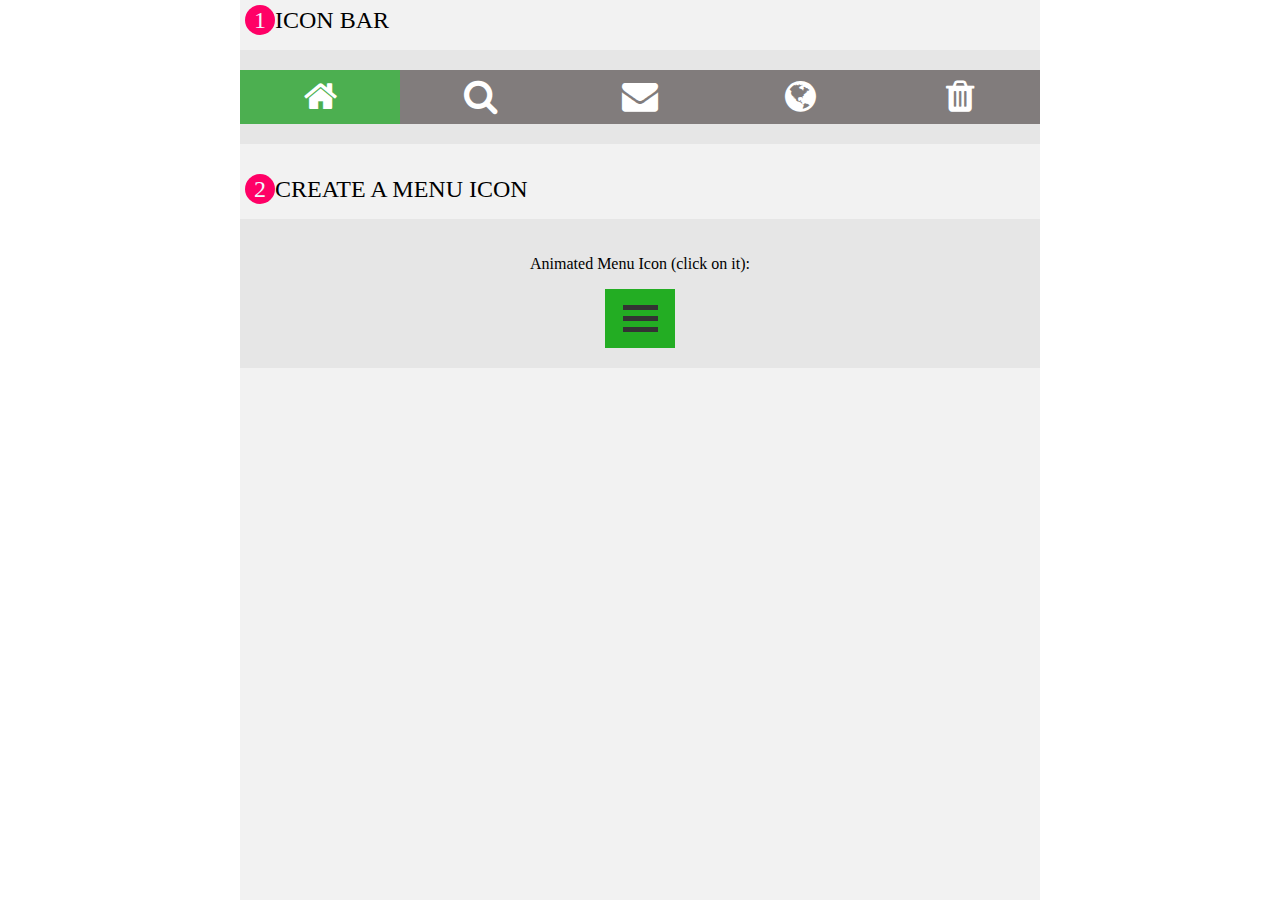
==== index.html @ 6dd47a66 "2nd lesson" ====
<!DOCTYPE html>
<html lang="en">
<head>
    <meta charset="UTF-8">
    <meta name="viewport" content="width=device-width, initial-scale=1.0">
    <title>Document</title>
    <link rel="stylesheet" href="https://cdnjs.cloudflare.com/ajax/libs/font-awesome/4.7.0/css/font-awesome.min.css">
    <link rel="stylesheet" href="./style.css">
</head>
<body>
    <div class="main">
        <p class = "lesson">Icon Bar</p>
        <div class = "lesson-body">
            <div class="icon-bar">
                <a class="active" href="#"><i class="fa fa-home"></i></a>
                <a href="#"><i class="fa fa-search"></i></a>
                <a href="#"><i class="fa fa-envelope"></i></a>
                <a href="#"><i class="fa fa-globe"></i></a>
                <a href="#"><i class="fa fa-trash"></i></a>
            </div>
        </div>        

        <p class = "lesson">Create a Menu Icon</p>
        <div class = "lesson-body">
            <p class = "text-center">Animated Menu Icon (click on it):</p>
            <div id = "bar-menu" class="bar-menu">
                <div class="bar bar1"></div>
                <div class="bar bar2"></div>
                <div class="bar bar3"></div>
            </div>
        </div>
        
    </div>
    
    <script src = "index.js"></script>
</body>
</html>
---- style.css ----
body {
    margin: 0;
    padding: 0;
    counter-reset: section;
}

.lesson {
    margin: 25px 0 10px 0;
    padding: 5px;
    font-size: 1.5em;
    text-transform: uppercase;
    line-height: 30px;
}

.lesson:first-child {
    margin-top: 0;
}

.lesson:before {
    counter-increment: section;
    content: counter(section)" ";
    display: inline-block;
    width: 30px;
    height: 30px;
    color: aliceblue;
    background: #ff0066;
    border-radius: 50%;
    text-align: center;
}

.lesson-body {
    padding: 20px 0;
    background: #e6e6e6;
}

.main {
    max-width: 800px;
    background: #f2f2f2;
    margin: 0 auto;
    height: 100vh;
}

.icon-bar {
    width: 100%;
    background: #817c7c;
    overflow: auto;
}

.icon-bar a {
    width: 20%;
    float: left;
    text-align: center;
    padding: 6px 0;
    transition: all 0.5s ease;
    color: white; 
    font-size: 36px;
}

.icon-bar a:hover {
    background-color: #000;
}

.active {
    background-color: #4CAF50;;
}

/* ------2-------- */

.text-center {
    text-align: center;
}

.bar-menu {
    width: 50px;
    display: block;
    cursor: pointer;
    margin: auto;
    background: rgb(35, 173, 35);
    padding: 10px;
}

.bar1, .bar2, .bar3 {
width: 35px;
height: 5px;
background-color: #333;
margin: 6px auto;
transition: 0.4s;
}

.change {
    background: #333;
}

.change > div {
    background: rgb(35, 173, 35);
}

.change .bar1 {
    -webkit-transform: rotate(-45deg) translate(-9px, 6px) ;
    transform: rotate(-45deg) translate(-9px, 6px) ;
}

.change .bar2 {
    opacity: 0;
}

.change .bar3 {
    -webkit-transform: rotate(45deg) translate(-8px, -8px) ;
    transform: rotate(45deg) translate(-8px, -8px) ;
}
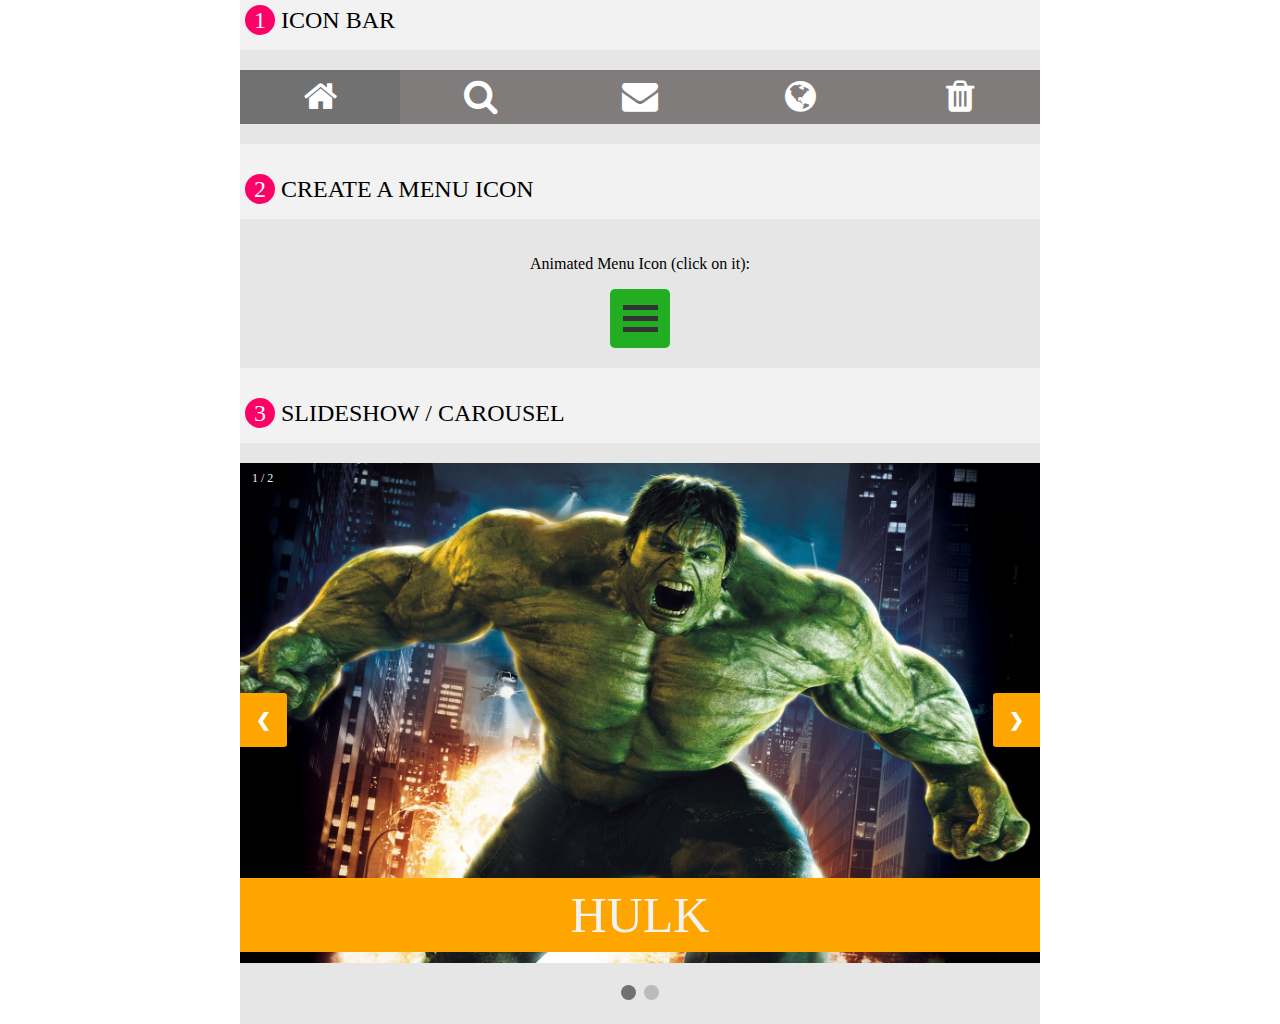
==== commit fa67835d: "3rd" ====
--- a/index.html
+++ b/index.html
@@ -9,7 +9,7 @@
 </head>
 <body>
     <div class="main">
-        <p class = "lesson">Icon Bar</p>
+        <p class = "lesson">  Icon Bar</p>
         <div class = "lesson-body">
             <div class="icon-bar">
                 <a class="active" href="#"><i class="fa fa-home"></i></a>
@@ -20,7 +20,7 @@
             </div>
         </div>        
 
-        <p class = "lesson">Create a Menu Icon</p>
+        <p class = "lesson">  Create a Menu Icon</p>
         <div class = "lesson-body">
             <p class = "text-center">Animated Menu Icon (click on it):</p>
             <div id = "bar-menu" class="bar-menu">
@@ -29,6 +29,34 @@
                 <div class="bar bar3"></div>
             </div>
         </div>
+
+        <p class = "lesson">  Slideshow / Carousel</p>
+        <div class = "lesson-body">
+            <div class="slideshow-container">
+                <div class="mySlides fade">
+                  <div class="numbertext">1 / 2</div>
+                  <img src="./img-av/hulk.jpg">
+                  <div class="text">HULK</div>
+                </div>
+              
+                <div class="mySlides fade">
+                  <div class="numbertext">2 / 2</div>
+                  <img src="./img-av//iron-man.jpg">
+                  <div class="text">IRON MAN</div>
+                </div>
+              
+                <!-- Next and previous buttons -->
+                <a class="prev arrow">&#10094;</a>
+                <a class="next arrow">&#10095;</a>
+              </div>
+              <br>
+              
+              <!-- The dots/circles -->
+              <div style="text-align:center">
+                <span class="dot"></span>
+                <span class="dot"></span>
+              </div>
+        </div>
         
     </div>
     
--- a/style.css
+++ b/style.css
@@ -1,7 +1,12 @@
 body {
     margin: 0;
     padding: 0;
-    counter-reset: section;
+    counter-reset: section; 
+    box-sizing: border-box;   
+}
+
+body * {
+    box-sizing: border-box;
 }
 
 .lesson {
@@ -71,12 +76,13 @@
 }
 
 .bar-menu {
-    width: 50px;
+    width: 60px;
     display: block;
     cursor: pointer;
     margin: auto;
     background: rgb(35, 173, 35);
     padding: 10px;
+    border-radius: 5px;
 }
 
 .bar1, .bar2, .bar3 {
@@ -107,4 +113,102 @@
 .change .bar3 {
     -webkit-transform: rotate(45deg) translate(-8px, -8px) ;
     transform: rotate(45deg) translate(-8px, -8px) ;
-}+}
+
+/* -------3---------- */
+
+.slideshow-container {
+    max-width: 1000px;
+    position: relative;
+    margin: auto;
+}
+
+.mySlides {
+    display: none;
+}
+
+.prev, .next {
+    cursor: pointer;
+    position: absolute;
+    top: 50%;
+    width: auto;
+    background:orange;
+    margin-top: -22px;
+    padding: 16px;
+    color: white;
+    font-weight: bold;
+    font-size: 18px;
+    transition: 0.6s ease;
+    border-radius: 0 3px 3px 0;
+    user-select: none;
+  }
+
+  .next {
+    right: 0;
+    border-radius: 3px 0 0 3px;
+  }
+
+  .prev:hover, .next:hover {
+    background-color: rgba(0,0,0,0.8);
+  }
+  
+  /* Caption text */
+  .text {
+    color: #f2f2f2;
+    font-size: 50px;
+    padding: 8px 12px;
+    position: absolute;
+    bottom: 15px;
+    width: 100%;
+    text-align: center;
+    background: orange;
+  }
+  
+  /* Number text (1/3 etc) */
+  .numbertext {
+    color: #f2f2f2;
+    font-size: 12px;
+    padding: 8px 12px;
+    position: absolute;
+    top: 0;
+  }
+
+  img {
+    object-fit: cover;
+    height: 500px;
+    width:100%;
+  }
+  
+  /* The dots/bullets/indicators */
+  .dot {
+    cursor: pointer;
+    height: 15px;
+    width: 15px;
+    margin: 0 2px;
+    background-color: #bbb;
+    border-radius: 50%;
+    display: inline-block;
+    transition: background-color 0.6s ease;
+  }
+  
+  .active, .dot:hover {
+    background-color: #717171;
+  }
+  
+  /* Fading animation */
+  .fade {
+    -webkit-animation-name: fade;
+    -webkit-animation-duration: 1.5s;
+    animation-name: fade;
+    animation-duration: 1.5s;
+  }
+  
+  @-webkit-keyframes fade {
+    from {opacity: .4}
+    to {opacity: 1}
+  }
+  
+  @keyframes fade {
+    from {opacity: .4}
+    to {opacity: 1}
+  }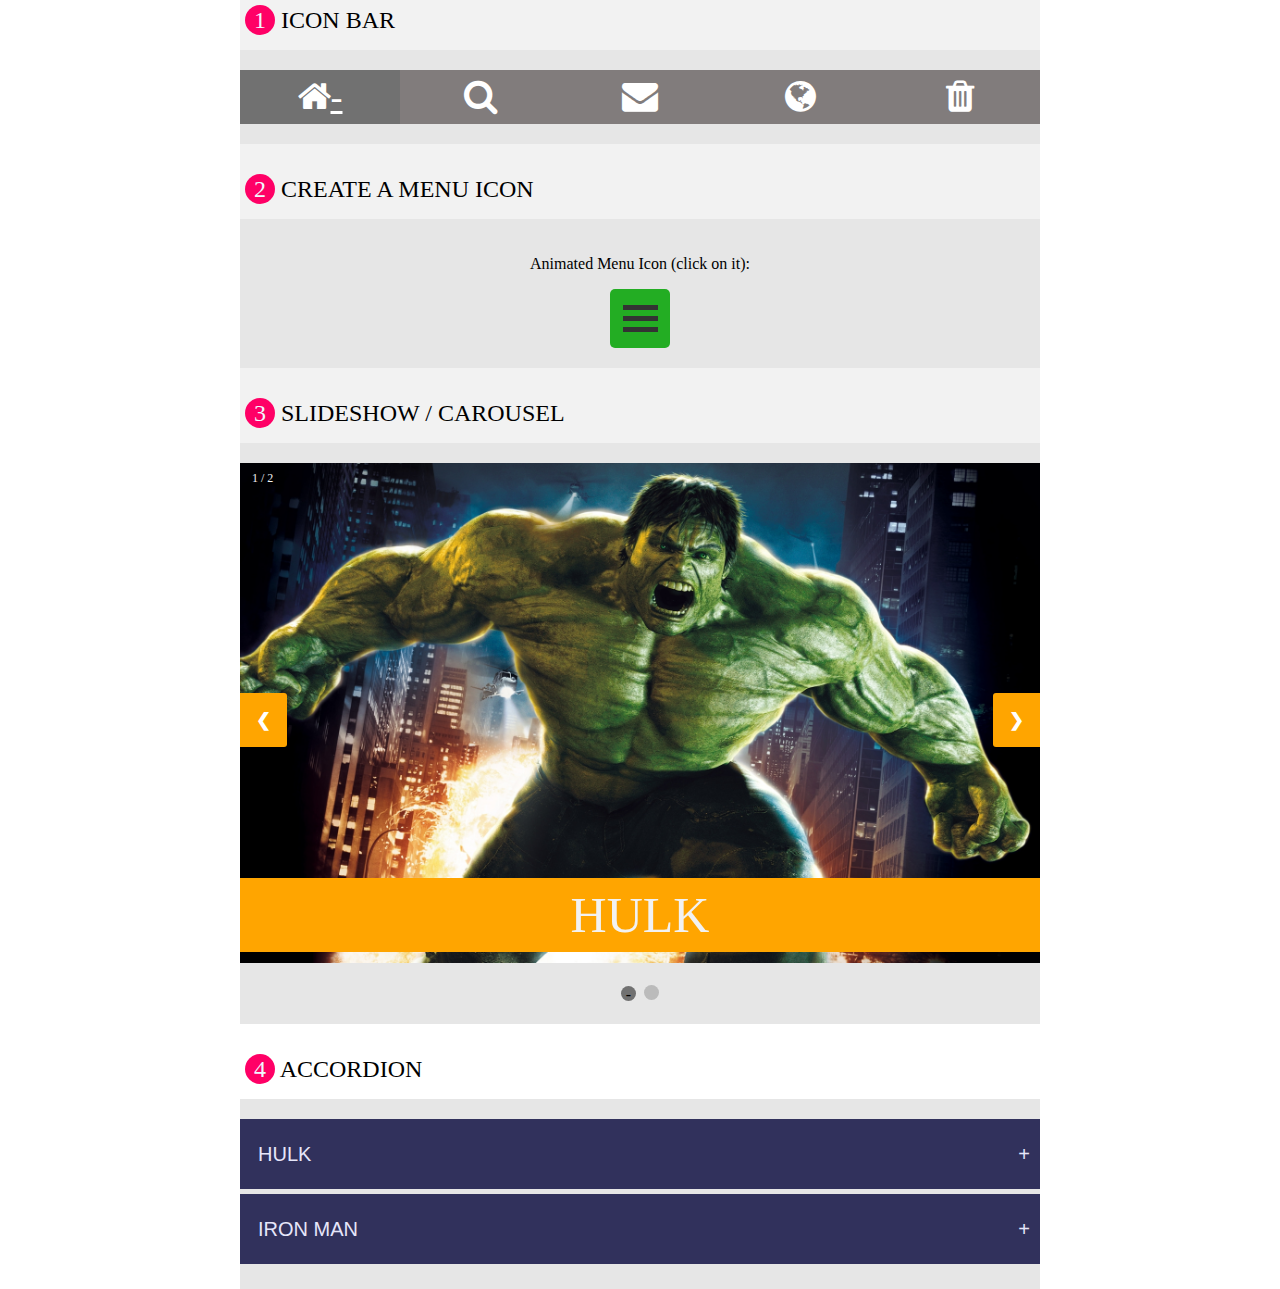
==== commit 2ba03fa0: "4rd" ====
--- a/index.html
+++ b/index.html
@@ -57,7 +57,26 @@
                 <span class="dot"></span>
               </div>
         </div>
-        
+        <p class="lesson">  ACCORDION</p>
+        <div class = "lesson-body">
+            <button class="section-header">
+                HULK
+            </button>
+            <div class="subsection">
+                Bioscience genius Dr. Bruce Banner focused his major studies on the effects of gamma radiation on humans, working alongside Dr. Betty Ross at a Virginia University lab. Dr. Ross’ father, General “Thunderbolt” Ross of the U.S. Army, channeled Banner’s work into a program to develop weapons for the military, unbeknownst to both doctors. When Banner decided to test what he learned on himself, he triggered a fantastic transformation in himself that resulted in an immense, hulking figure fueled by his own rage.
+
+                Having destroyed his lab as the creature, and inadvertently harming Ross in the process, Banner slipped away to avoid capture and study by the Army and began a desperate quest for a cure to his bizarre affliction.
+            </div>
+            <button class="section-header">
+                IRON MAN
+            </button>
+            <div class="subsection">
+                Genius inventor Tony Stark continued his father Howard Stark’s weaponry business after his parents’ untimely deaths and flew it to even greater heights of innovation. While in Afghanistan to demonstrate a new missile for the U.S. military, Stark’s convoy came under fire by a terrorist group known as the Ten Rings and he was severely wounded. Taken prisoner by the group, Stark awoke in their headquarters to learn that shrapnel near his heart had nearly cost him his life, but swift action by scientist and fellow prisoner Ho Yinsen—who had inserted a powerful electromagnet in Stark’s chest—would prolong it temporarily.
+
+                Stalling his captors after they demanded he build them a new weapon, Stark replaced the magnet with the RT, a miniature version of a device originally designed by his father, the Arc Reactor. Furthermore, he and Yinsen created a crude suit of armor which could provide them the means with which to escape. The suit worked as planned, though Yinsen sacrificed himself in order to allow Tony enough time to power it up to fight their terrorist captors.
+            </div>
+
+        </div>        
     </div>
     
     <script src = "index.js"></script>
--- a/style.css
+++ b/style.css
@@ -211,4 +211,53 @@
   @keyframes fade {
     from {opacity: .4}
     to {opacity: 1}
-  }+  }
+
+  /* --------4------------- */
+
+  .section-header {
+        width: 100%;
+        height: 70px;
+        font-size: 20px;
+        position: relative;
+        margin-bottom: 5px;
+        cursor: pointer;
+        padding: 18px;
+        width: 100%;
+        text-align: left;
+        border: none;
+        outline: none;
+        transition: 0.4s;
+        background: rgb(49, 49, 92);
+        color: lavender;
+  }
+
+  .section-header:hover {
+    background: rgb(31, 31, 71);
+    padding-left: 30px;
+    transition: 0.5s;
+  }
+
+  .section-header:after {
+    content: "+";
+    position: absolute;
+    right: 0;
+    padding-right: 10px;
+    
+}
+
+.subsection {
+    padding: 10px;
+    text-align: justify;
+    background-color: white;
+    display: none;
+    overflow: hidden;
+}
+
+.accordDisplay {
+    display: block;
+}
+
+.active:after {
+    content: "-";;
+}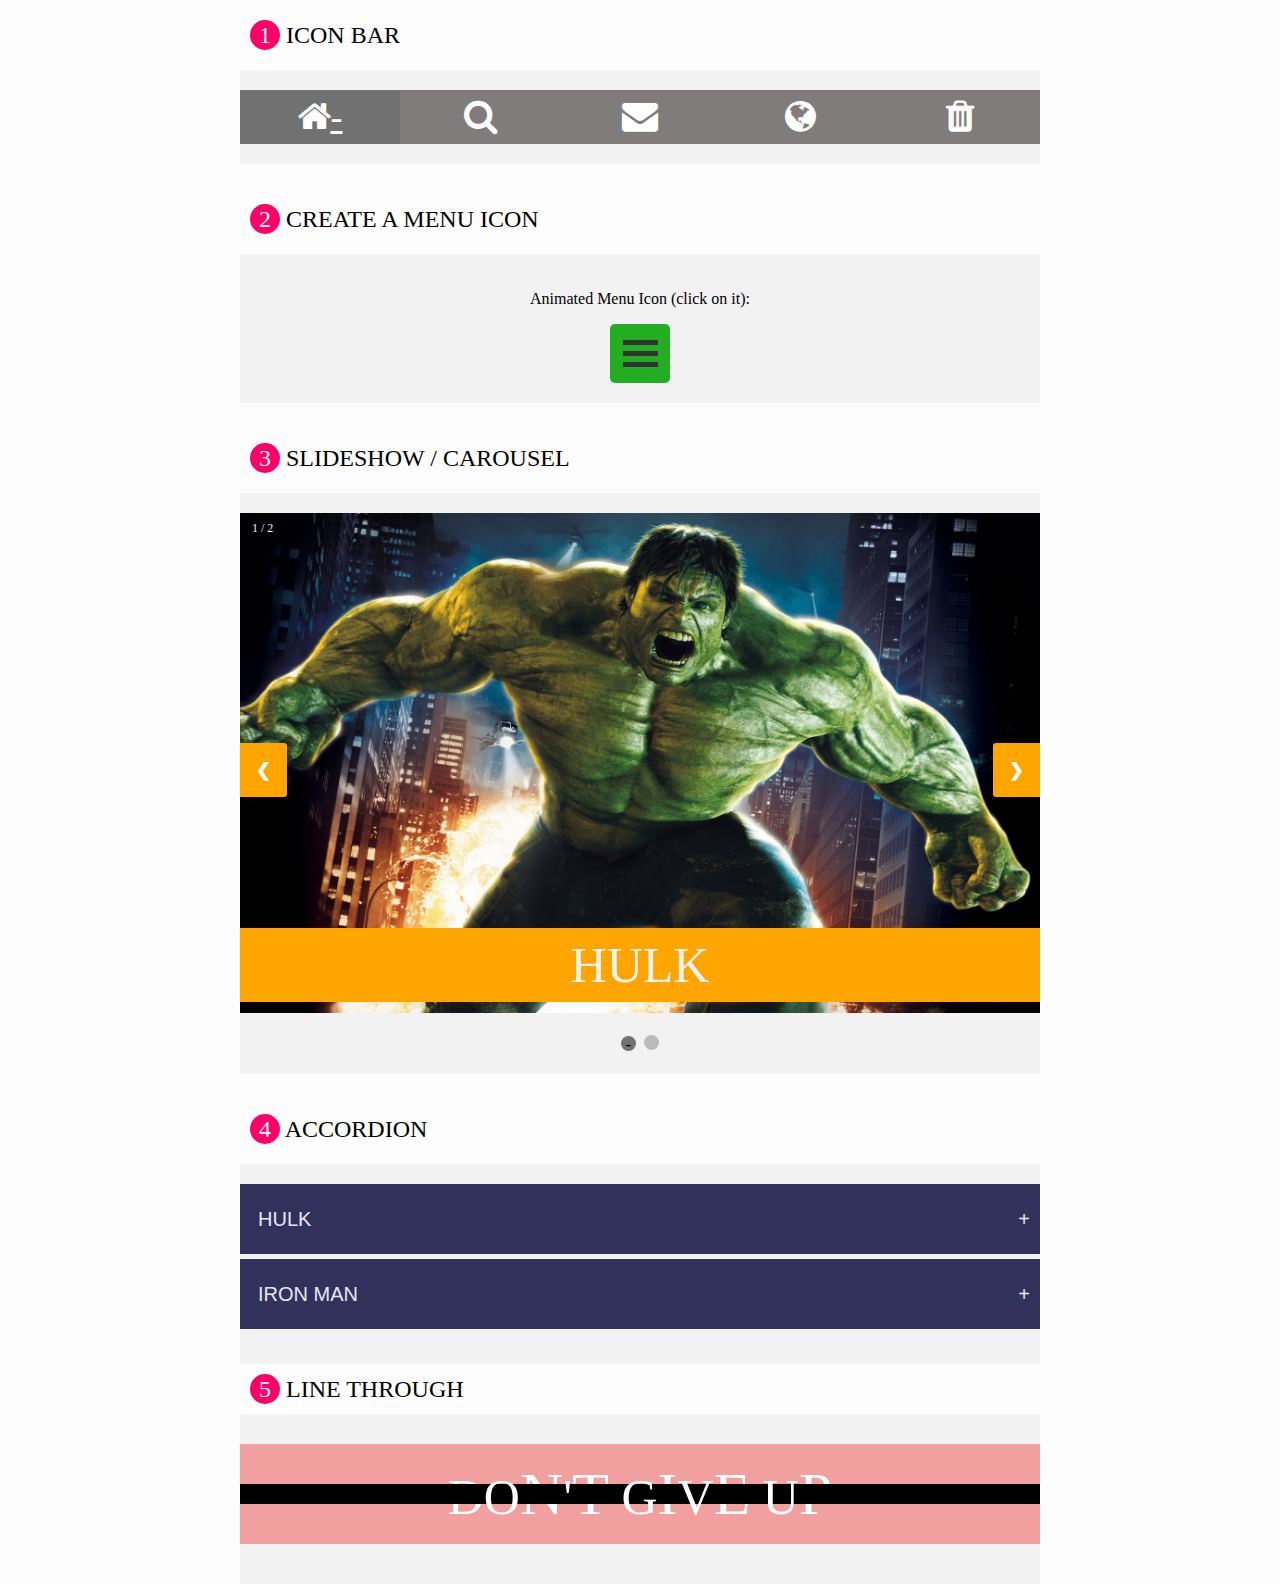
==== commit b7b5e405: "line" ====
--- a/index.html
+++ b/index.html
@@ -76,6 +76,15 @@
                 Stalling his captors after they demanded he build them a new weapon, Stark replaced the magnet with the RT, a miniature version of a device originally designed by his father, the Arc Reactor. Furthermore, he and Yinsen created a crude suit of armor which could provide them the means with which to escape. The suit worked as planned, though Yinsen sacrificed himself in order to allow Tony enough time to power it up to fight their terrorist captors.
             </div>
 
+            <p class="lesson">  LINE THROUGH</p>
+            <div class = "lesson-body">
+                <div class="contLine">
+                    <div class="lineText"> DON'T GIVE UP</div>
+                    <div class="line"></div>
+                </div>
+                
+            </div>
+
         </div>        
     </div>
     
--- a/style.css
+++ b/style.css
@@ -2,7 +2,8 @@
     margin: 0;
     padding: 0;
     counter-reset: section; 
-    box-sizing: border-box;   
+    box-sizing: border-box; 
+    background: rgb(253, 253, 253);  
 }
 
 body * {
@@ -10,15 +11,16 @@
 }
 
 .lesson {
-    margin: 25px 0 10px 0;
-    padding: 5px;
+    margin: 30px 0 10px 0;
+    padding: 10px;
     font-size: 1.5em;
     text-transform: uppercase;
     line-height: 30px;
+    background: rgb(253, 253, 253);
 }
 
 .lesson:first-child {
-    margin-top: 0;
+    margin-top: 10px;
 }
 
 .lesson:before {
@@ -35,12 +37,13 @@
 
 .lesson-body {
     padding: 20px 0;
-    background: #e6e6e6;
+    background: #f2f2f2;
+    min-height: 60px;
 }
 
 .main {
     max-width: 800px;
-    background: #f2f2f2;
+    /* background: #f2f2f2; */
     margin: 0 auto;
     height: 100vh;
 }
@@ -260,4 +263,44 @@
 
 .active:after {
     content: "-";;
+}
+
+/* --------5--------- */
+
+.contLine {
+  height: 100px;
+  line-height: 100px;
+  text-align: center;
+  font-size: 50px;
+  position: relative;
+  background: rgb(241, 159, 159);
+  
+}
+
+.spanLetter {
+  transition: font-size 0.5s;
+}
+
+.line {
+  position: absolute;
+  width: 100%;
+  height: 20px;
+  background: #000;
+  z-index: 2;
+  top: calc(50% - 10px);
+  animation-name: up-down;
+  animation-duration: 4s;
+  animation-iteration-count: infinite;
+  animation-direction: alternate;
+  animation-timing-function: linear;
+  
+}
+
+@keyframes up-down {
+  from {background-color: rgb(102, 67, 67);transform: translateY(-35px);}
+  to {background-color: rgb(43, 43, 24); transform: translateY(35px);}
+}
+
+.lineText {
+  position: relative;
 }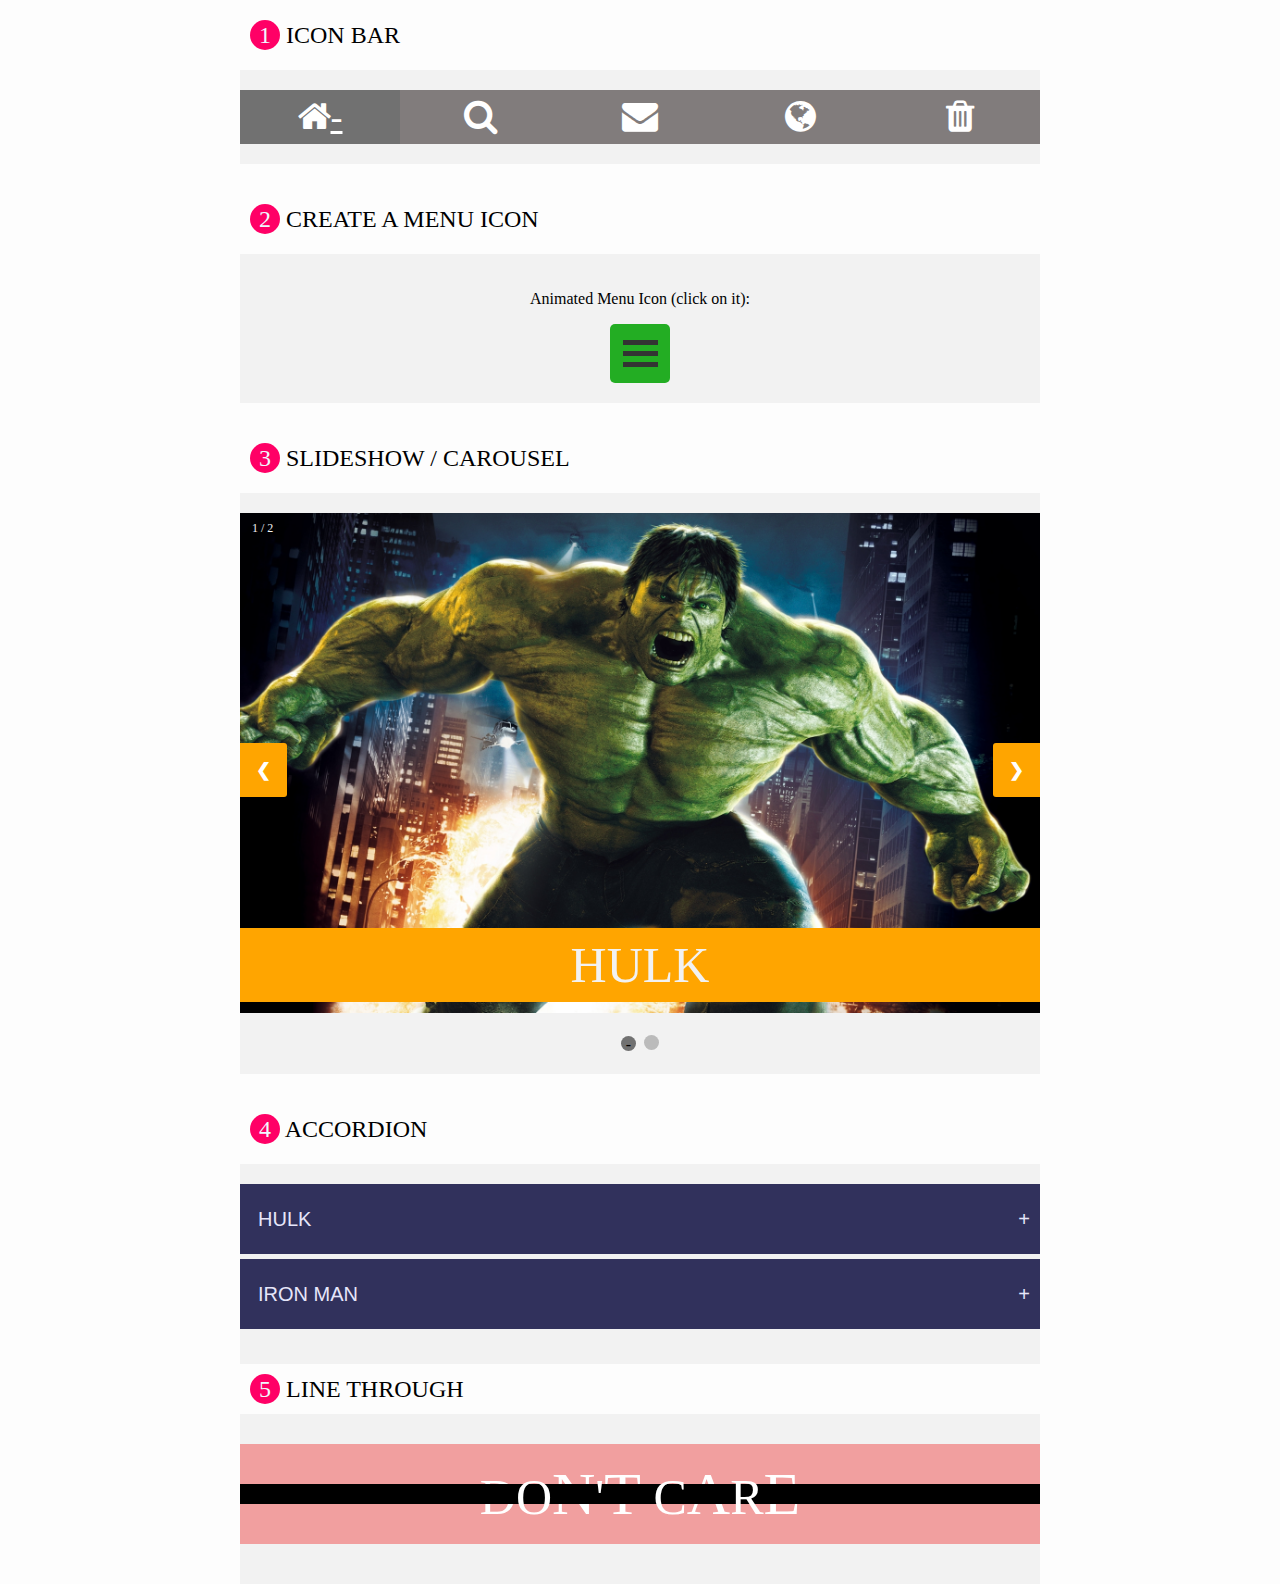
==== commit 089b20ce: "line2" ====
--- a/index.html
+++ b/index.html
@@ -79,7 +79,7 @@
             <p class="lesson">  LINE THROUGH</p>
             <div class = "lesson-body">
                 <div class="contLine">
-                    <div class="lineText"> DON'T GIVE UP</div>
+                    <div class="lineText"> DON'T CARE</div>
                     <div class="line"></div>
                 </div>
                 
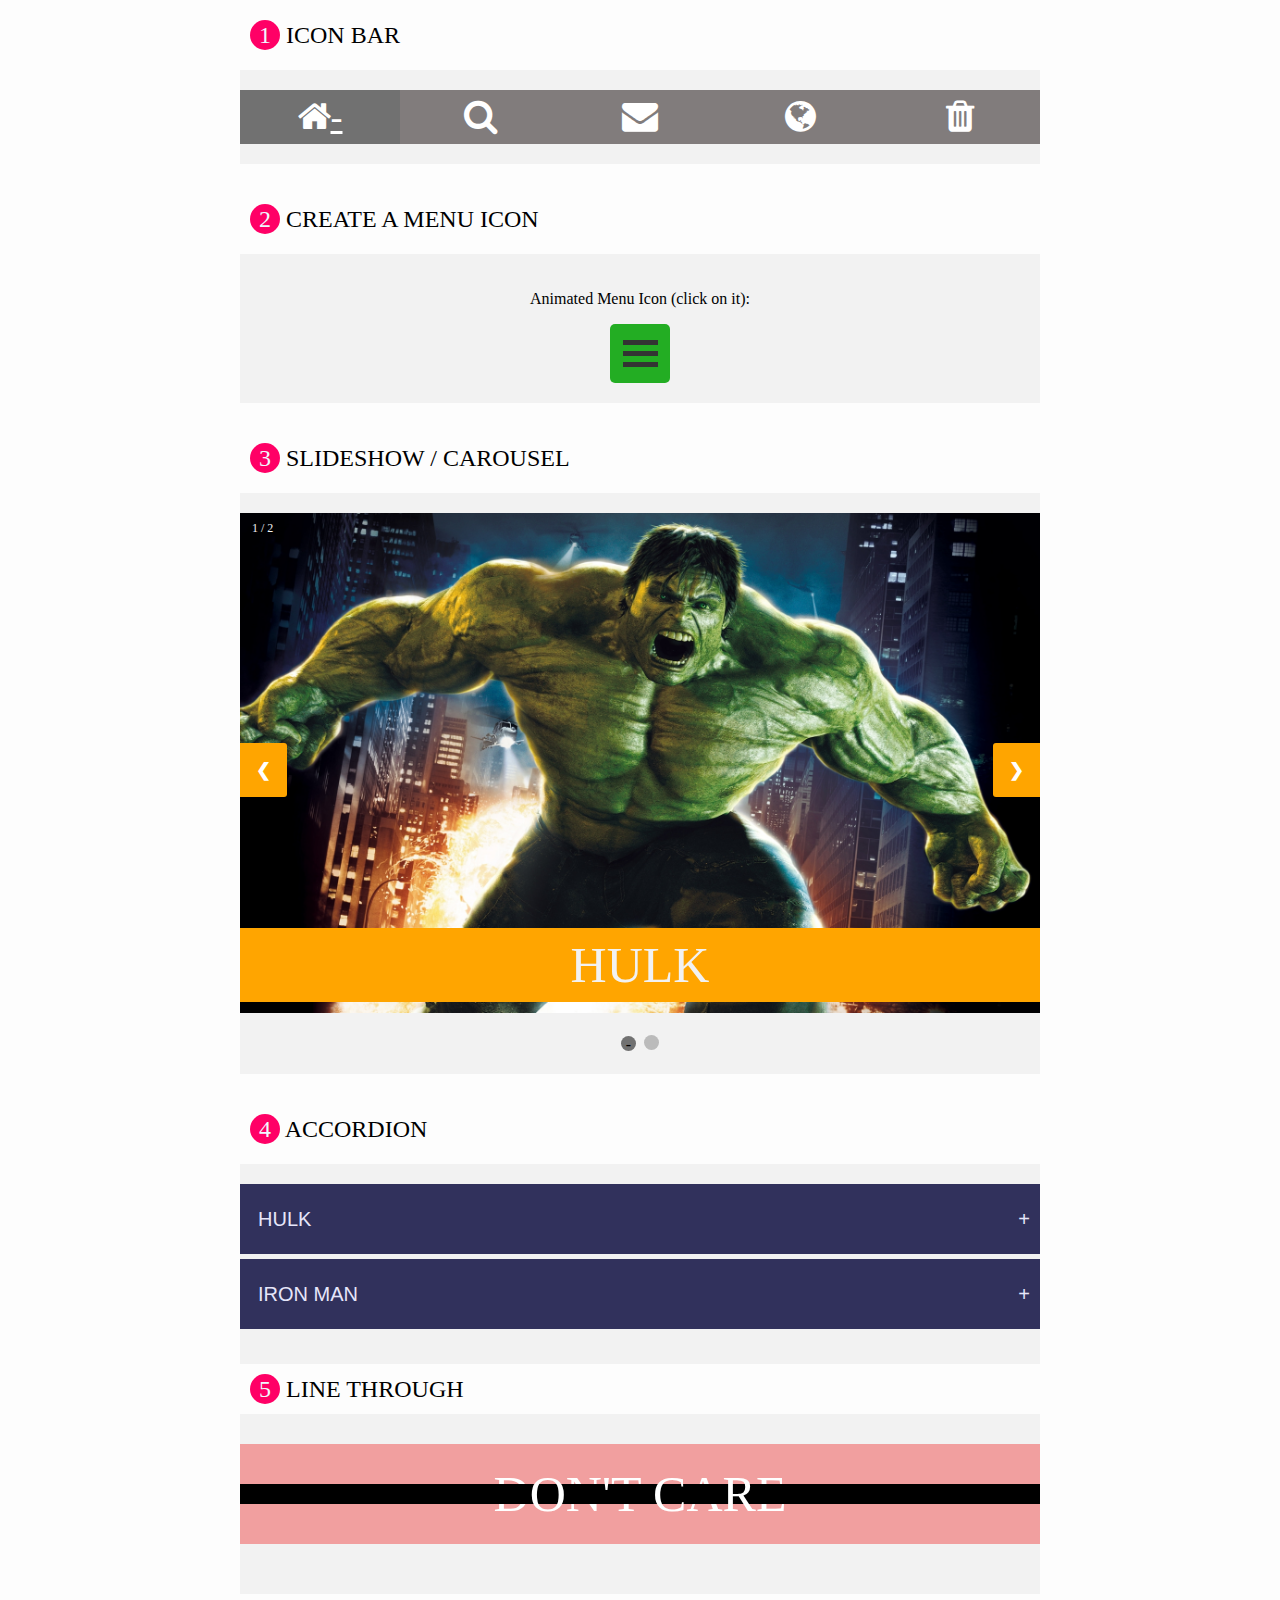
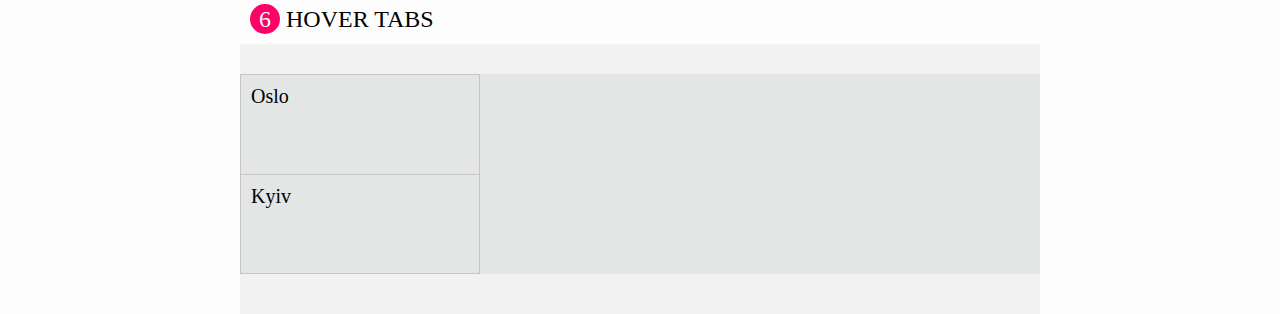
==== commit 4aea0a63: "6rd" ====
--- a/index.html
+++ b/index.html
@@ -62,18 +62,12 @@
             <button class="section-header">
                 HULK
             </button>
-            <div class="subsection">
-                Bioscience genius Dr. Bruce Banner focused his major studies on the effects of gamma radiation on humans, working alongside Dr. Betty Ross at a Virginia University lab. Dr. Ross’ father, General “Thunderbolt” Ross of the U.S. Army, channeled Banner’s work into a program to develop weapons for the military, unbeknownst to both doctors. When Banner decided to test what he learned on himself, he triggered a fantastic transformation in himself that resulted in an immense, hulking figure fueled by his own rage.
-
-                Having destroyed his lab as the creature, and inadvertently harming Ross in the process, Banner slipped away to avoid capture and study by the Army and began a desperate quest for a cure to his bizarre affliction.
+            <div class="subsection hulk">
             </div>
             <button class="section-header">
                 IRON MAN
             </button>
-            <div class="subsection">
-                Genius inventor Tony Stark continued his father Howard Stark’s weaponry business after his parents’ untimely deaths and flew it to even greater heights of innovation. While in Afghanistan to demonstrate a new missile for the U.S. military, Stark’s convoy came under fire by a terrorist group known as the Ten Rings and he was severely wounded. Taken prisoner by the group, Stark awoke in their headquarters to learn that shrapnel near his heart had nearly cost him his life, but swift action by scientist and fellow prisoner Ho Yinsen—who had inserted a powerful electromagnet in Stark’s chest—would prolong it temporarily.
-
-                Stalling his captors after they demanded he build them a new weapon, Stark replaced the magnet with the RT, a miniature version of a device originally designed by his father, the Arc Reactor. Furthermore, he and Yinsen created a crude suit of armor which could provide them the means with which to escape. The suit worked as planned, though Yinsen sacrificed himself in order to allow Tony enough time to power it up to fight their terrorist captors.
+            <div class="subsection iron">
             </div>
 
             <p class="lesson">  LINE THROUGH</p>
@@ -85,6 +79,16 @@
                 
             </div>
 
+            <div class = "lesson">  Hover tabs</div>
+            <div class="lesson-body">
+                <div class="side-wrapper">
+                    <div class="side">Oslo</div>
+                    <div class="side-info">Is the capital and most populous city of Norway. It constitutes both a county and a municipality. During the Viking Age the area was part of Viken, the northernmost Danish province. Oslo was founded as a city at the end of the Viking Age in the year 1040 under the name Ánslo, and established as a kaupstad or trading place in 1048 by Harald Hardrada.</div>
+                    <div class="side">Kyiv</div>
+                    <div class="side-info">Is the capital and most populous city of Ukraine. It is in north-central Ukraine along the Dnieper River. Its population in July 2015 was 2,887,974, making Kiev the 6th-most populous city in Europe.</div>
+                </div>
+            </div>
+
         </div>        
     </div>
     
--- a/style.css
+++ b/style.css
@@ -277,9 +277,9 @@
   
 }
 
-.spanLetter {
+/* .spanLetter {
   transition: font-size 0.5s;
-}
+} */
 
 .line {
   position: absolute;
@@ -303,4 +303,56 @@
 
 .lineText {
   position: relative;
+}
+
+/* -------------5---------- */
+
+.side {
+    height: 50%;
+    width: 30%;
+    background: rgb(227, 230, 229);
+    padding: 10px;
+    font-size: 20px;
+    border: 1px solid rgb(199, 196, 196);
+    border-bottom: none;
+    position: relative;
+    cursor: pointer;
+}
+
+.side:nth-last-child(2) {
+    border-bottom: 1px solid rgb(199, 196, 196);
+}
+
+
+
+.side:hover + .side-info {
+    display: inherit;
+    background: rgb(182, 197, 240);
+}
+
+
+.side:hover {
+    background: rgb(182, 197, 240);
+    border-right: none;
+}
+
+.side-info {
+    display: none;
+    position: absolute;
+    width: 70%;
+    height: 100%;
+    top: 0;
+    padding: 10px;
+    font-size: 20px;
+    left: 30%;
+    background: rgb(226, 145, 145);
+    border: 1px solid rgb(199, 196, 196);
+    border-left: none;
+
+}
+
+.side-wrapper {
+    background: rgb(227, 230, 229);
+    position: relative;
+    height: 200px;
 }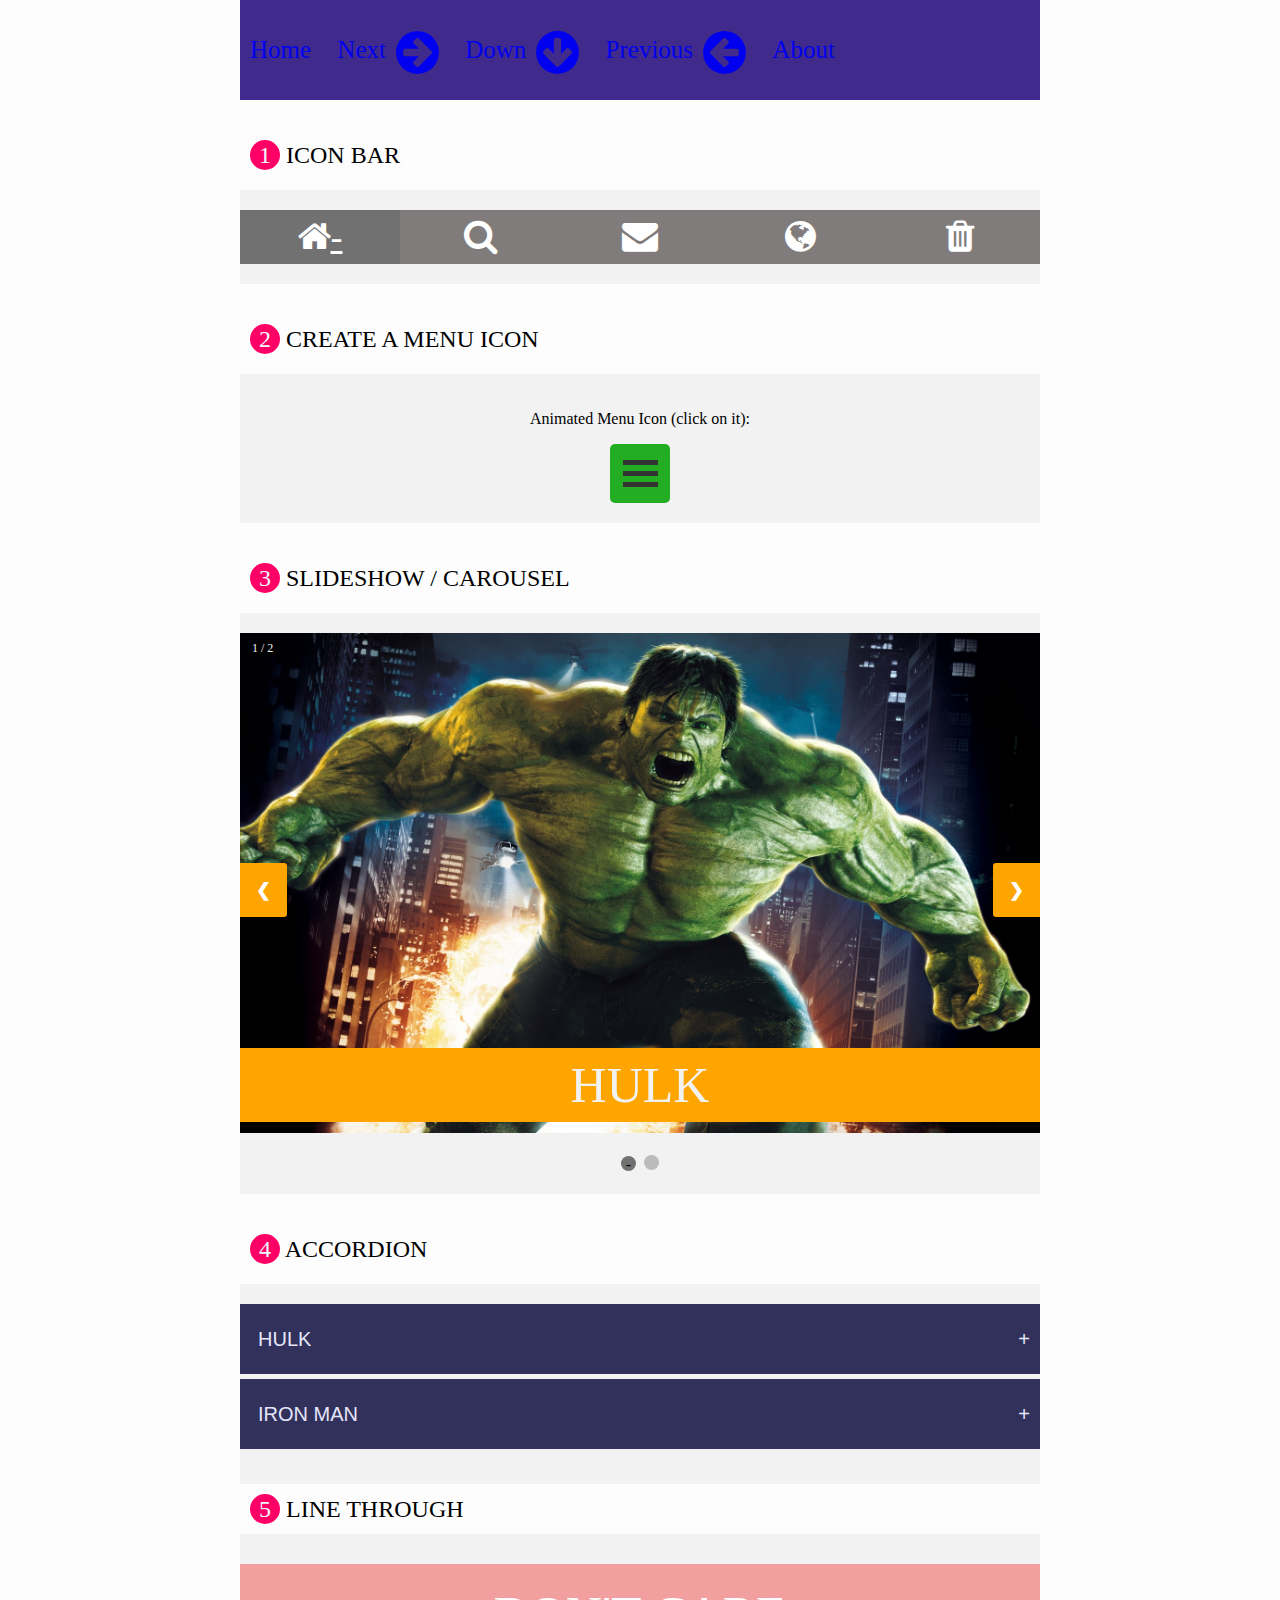
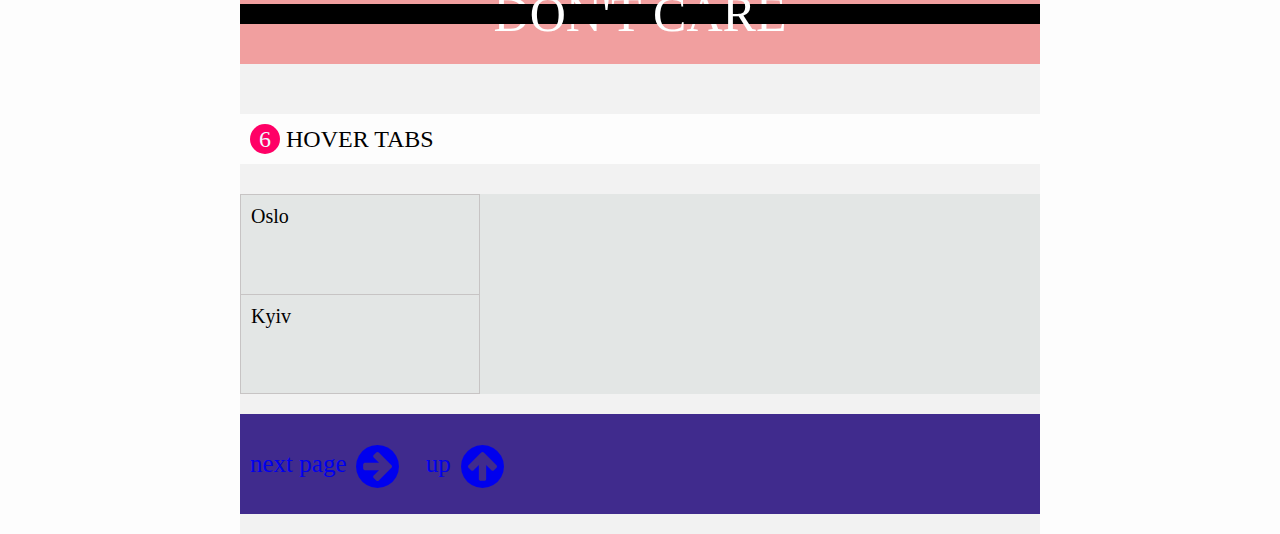
==== commit 197c48bf: "clock" ====
--- a/index.html
+++ b/index.html
@@ -6,9 +6,13 @@
     <title>Document</title>
     <link rel="stylesheet" href="https://cdnjs.cloudflare.com/ajax/libs/font-awesome/4.7.0/css/font-awesome.min.css">
     <link rel="stylesheet" href="./style.css">
+    
 </head>
 <body>
     <div class="main">
+        <div data-navMenu="navbar.html"></div>
+
+
         <p class = "lesson">  Icon Bar</p>
         <div class = "lesson-body">
             <div class="icon-bar">
@@ -18,8 +22,8 @@
                 <a href="#"><i class="fa fa-globe"></i></a>
                 <a href="#"><i class="fa fa-trash"></i></a>
             </div>
-        </div>        
-
+        </div>  
+        
         <p class = "lesson">  Create a Menu Icon</p>
         <div class = "lesson-body">
             <p class = "text-center">Animated Menu Icon (click on it):</p>
@@ -29,6 +33,8 @@
                 <div class="bar bar3"></div>
             </div>
         </div>
+
+        
 
         <p class = "lesson">  Slideshow / Carousel</p>
         <div class = "lesson-body">
@@ -88,10 +94,15 @@
                     <div class="side-info">Is the capital and most populous city of Ukraine. It is in north-central Ukraine along the Dnieper River. Its population in July 2015 was 2,887,974, making Kiev the 6th-most populous city in Europe.</div>
                 </div>
             </div>
-
+            <footer class = pagelink>
+                <a class = "footer" href="./index2.html">next page<i class="ico fa fa-arrow-circle-right"></i></a>
+                <a class = "footer" href="#up">up<i class="ico fa fa-arrow-circle-up"></i></a>
+            </footer>
         </div>        
     </div>
     
+    
+    <script def src = "nav.js"></script>
     <script src = "index.js"></script>
 </body>
 </html>--- a/style.css
+++ b/style.css
@@ -4,6 +4,7 @@
     counter-reset: section; 
     box-sizing: border-box; 
     background: rgb(253, 253, 253);  
+    transition: visibility 1s linear,opacity 1s linear;
 }
 
 body * {
@@ -355,4 +356,43 @@
     background: rgb(227, 230, 229);
     position: relative;
     height: 200px;
+}
+
+.pagelink, #navbar {
+  height: 100px;
+  font-size: 25px;
+  background: rgb(64, 43, 141);
+  line-height: 100px;
+  color: #f2f2f2;
+}
+
+a.footer:visited, .header a:visited {
+  color: #f2f2f2;
+}
+
+a.footer, .header a {
+  height: 100px;
+  font-size: 25px;
+  line-height: 100px;
+  padding: 10px;
+  position: relative;
+  text-decoration: none;
+}
+
+.ico {
+  font-size: 50px;
+  display: inline-block;
+  vertical-align: middle;
+  margin-left: 10px;
+}
+
+/* ------------------7-------------- */
+canvas {
+  border: 1px solid goldenrod;
+  
+}
+
+.canvas-wrapper {
+  margin: auto;
+  text-align: center;
 }